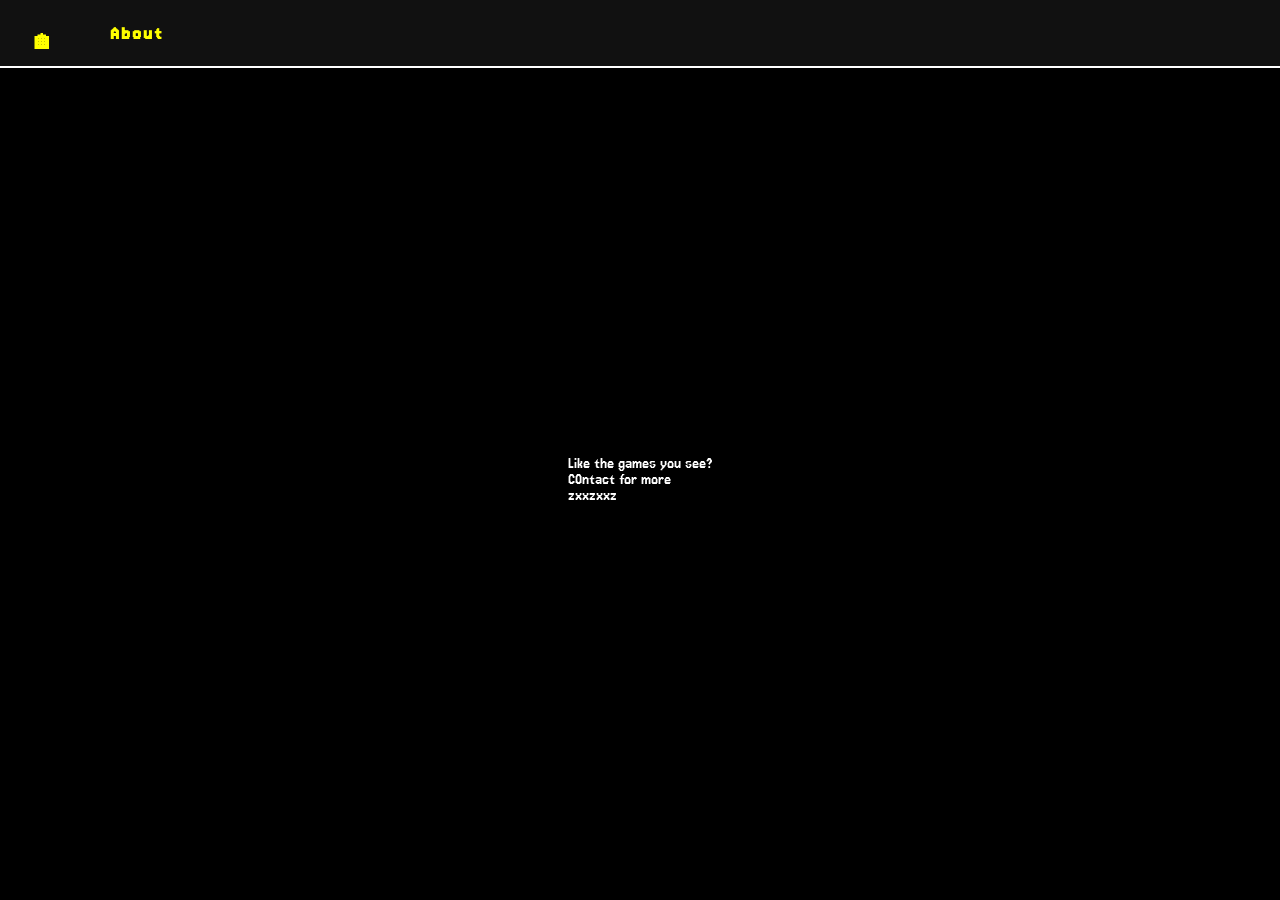
==== about.html @ 3f21e6b9 "Create Index and Contact Page" ====
<!DOCTYPE html>
<html lang="en">
<head>
  <meta charset="UTF-8">
  <title>Small Minigame</title>
  <link rel="stylesheet" href="./style.css">
  <STYLE>
    .navbar {
  font-family:"Jersey 15", sans-serif;
  width: 100%;
  background-color: #111;
  border-bottom: 2px solid #fff;
  display: flex;
  justify-content:flex-start;
  align-items:center;
  padding: 10px 30px;
  position: fixed;
  z-index: 100;
}
p{
    font-family:"Jersey 15", sans-serif;
}

  </STYLE>
</head>
<body>
  <!-- Navigation Bar -->
  <nav class="navbar">
    <div class="Home"><a href="#"><h1>🏠︎</h1></a></div>
    <div class="nav-brand">About</div>
  </nav>

  <p>
    Like the games you see?<br>

    COntact for more<br>
    zxxzxxz
  </p>

 
  <script src="./JS/utils.js"></script>
  <script src="./JS/classes.js"></script>
  <script src="./game.js"></script>
</body>
</html>
---- style.css ----
@import url('https://fonts.googleapis.com/css2?family=Jersey+15&display=swap');

* {
  box-sizing: border-box;
  margin: 0;
  padding: 0;
  font-family: 'Courier New', Courier, monospace;
}

body {
  background-color: #000;
  color: #fff;
  display: flex;
  flex-direction: column;
  align-items: center;
  justify-content: center;
  min-height: 100vh;
  padding-top: 80px; /* Gives headroom below fixed navbar */
  padding-bottom: 20px;
}
/* Navigation Bar */
.navbar {
  font-family:"Jersey 15", sans-serif;
  width: 100%;
  background-color: #111;
  border-bottom: 2px solid #fff;
  display: flex;
  justify-content: space-between;
  align-items: center;
  padding: 10px 30px;
  position: fixed;
  top: 0;
  left: 0;
  z-index: 100;
}
.Home a{
  text-decoration: none;
  color:#ffff00;
  margin-left:80px;
}

.nav-brand {
  font-family: inherit;
  font-size: 20px;
  font-weight: bold;
  color: #ffff00;
  letter-spacing: 2px;
}

.nav-links {
  list-style: none;
  display: flex;
  gap: 20px;
}

.nav-links a {
  color: #fff;
  text-decoration: none;
  font-weight: bold;
  font-size: 16px;
  transition: color 0.2s;
}

.nav-links a:hover {
  color: #ff7900;
}


#battle-container {
  width: 600px;
  display: flex;
  flex-direction: column;
  align-items: center;
  gap: 15px;
}

/* Enemy Area */
#enemy-area {
  height: 150px;
  display: flex;
  flex-direction: column;
  align-items: center;
  justify-content: center;
  position: relative;
}

#enemy-sprite {
  font-size: 80px;
}

#dialogue-bubble {
  position: absolute;
  right: -100px;
  top: 20px;
  background: #fff;
  color: #000;
  padding: 8px 12px;
  border-radius: 8px;
  font-weight: bold;
}

/* Arena Canvas */
#arena {
  border: 5px solid #fff;
  background-color: #000;
}

/* Stats */
#stats-bar {
  display: flex;
  gap: 20px;
  align-items: center;
  font-weight: bold;
  font-size: 18px;
}

#hp-container {
  display: flex;
  align-items: center;
  gap: 8px;
}

#hp-bar-bg {
  width: 100px;
  height: 20px;
  background-color: #c00;
}

#hp-bar-fill {
  width: 100%;
  height: 100%;
  background-color: #ff0;
}

/* Menu Buttons */
#menu-buttons {
  display: flex;
  justify-content: space-between;
  width: 100%;
}

.btn {
  background: transparent;
  border: 3px solid #ff7900;
  color: #ff7900;
  padding: 8px 24px;
  font-size: 20px;
  font-weight: bold;
  cursor: pointer;
}

.btn.active {
  background-color: #ff7900;
  color: #000;
}
/* Enemy HP Bar Styles */
#enemy-hp-container {
  position: absolute;
  top: -10px;
  display: flex;
  flex-direction: column;
  align-items: center;
  gap: 5px;
}

#enemy-hp-bg {
  width: 120px;
  height: 14px;
  background-color: #444;
  border: 2px solid #000;
}

#enemy-hp-fill {
  width: 100%;
  height: 100%;
  background-color: #00ff00;
  transition: width 0.3s ease;
}

#damage-text {
  color: #ff0000;
  font-size: 24px;
  font-weight: bold;
  text-shadow: 2px 2px 0px #000;
}

.hidden {
  display: none !important;
}
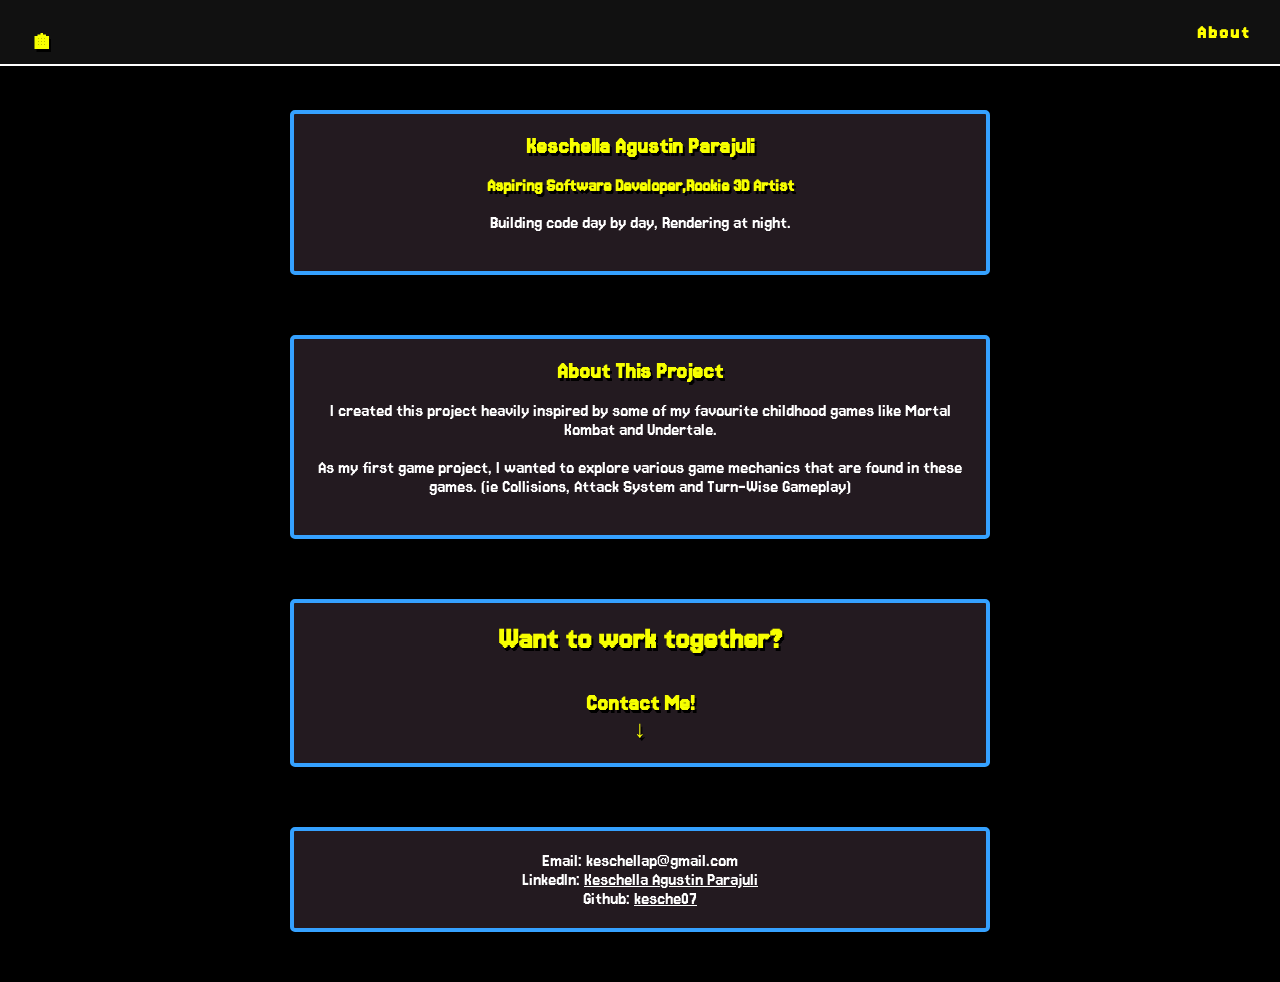
==== commit 04cb29a0: "Fix Index and About Page, added SEO" ====
--- a/about.html
+++ b/about.html
@@ -2,40 +2,129 @@
 <html lang="en">
 <head>
   <meta charset="UTF-8">
-  <title>Small Minigame</title>
+  <title>About&Contact</title>
   <link rel="stylesheet" href="./style.css">
-  <STYLE>
-    .navbar {
-  font-family:"Jersey 15", sans-serif;
-  width: 100%;
-  background-color: #111;
-  border-bottom: 2px solid #fff;
-  display: flex;
-  justify-content:flex-start;
-  align-items:center;
-  padding: 10px 30px;
-  position: fixed;
-  z-index: 100;
+
+  <!-- Primary SEO Metadata -->
+  <title>Arcade Games - Play Free Web Mini-Games</title>
+  <meta name="description" content="Play fun, interactive web mini-games right in your browser! Discover retro arcade games and challenges.">
+  <meta name="keywords" content="arcade games, mini games, browser games, free web games, retro gaming">
+  <meta name="author" content="Arcade Games">
+  <meta name="robots" content="index, follow">
+
+  <!-- Open Graph / Facebook / Discord / WhatsApp (Controls social sharing previews) -->
+  <meta property="og:type" content="website">
+  <meta property="og:url" content="https://kesche07.github.io/Minigame/"> <!-- Replace with your domain -->
+  <meta property="og:title" content="Arcade Games - Play Free Web Mini-Games">
+  <meta property="og:description" content="Play fun, interactive web mini-games right in your browser!">
+  <meta property="og:image" content="https://github.com/kesche07/Minigame/blob/main/Assets/background.png"> <!-- Link to a cover image -->
+
+  <!-- Twitter / X Cards -->
+  <meta name="twitter:card" content="summary_large_image">
+  <meta name="twitter:url" content="https://kesche07.github.io/Minigame/">
+  <meta name="twitter:title" content="Arcade Games - Play Free Web Mini-Games">
+  <meta name="twitter:description" content="Play fun, interactive web mini-games right in your browser!">
+  <meta name="twitter:image" content="https://github.com/kesche07/Minigame/blob/main/Assets/background.png">
+
+  <style>
+  @import url('https://fonts.googleapis.com/css2?family=Press+Start+2P&display=swap');
+
+hr{
+    border-style: none;
+    background-color: #ffffff;
+    width: 5px;
+    
+}
+p,a{
+  
+    background-color: inherit;
+    color:white; 
 }
 p{
-    font-family:"Jersey 15", sans-serif;
+  font-size: larger;
+}
+.item a:hover{
+    color:#35d7ff;
+}
+h1,h2,h3,h4,h5{
+    background-color: inherit;
+    text-shadow: 2px 3px 0px #000000;
+    color:#f7ff00;
+}
+p,h1,h2,h3,h4,h5,a{
+      font-family:"Jersey 15", sans-serif;
 }
 
-  </STYLE>
+
+.card{
+  text-align: center;
+    transition: .1s;
+    background-color: #231a20;
+    border: 4px solid #35a1ff;
+    border-radius: 5px;
+    box-shadow: 5px 5px 0 #000000;
+    color: #35a1ff;
+    margin:30px;
+    padding:20px;
+    width:90%;
+    max-width: 700px;
+}
+.card:hover{
+    transition: .1s;
+    transform: translate(5px, 5px);
+    box-shadow: none;
+    cursor: pointer;
+}
+  </style>
 </head>
 <body>
   <!-- Navigation Bar -->
   <nav class="navbar">
-    <div class="Home"><a href="#"><h1>🏠︎</h1></a></div>
+    <div class="Home"><a href="./index.html"><h1>🏠︎</h1></a></div>
     <div class="nav-brand">About</div>
   </nav>
 
-  <p>
-    Like the games you see?<br>
+  <audio id="bg-music" autoplay loop>
+  <source src="./Assets/Audios/indexbg.mp3" type="audio/mpeg">
+</audio>
 
-    COntact for more<br>
-    zxxzxxz
-  </p>
+  
+  <div class="card">      
+    <h2>Keschella Agustin Parajuli</h2><br>
+    <h3>Aspiring Software Developer,Rookie 3D Artist</h3>
+    <br>
+    <p >
+        Building code day by day, Rendering at night.
+        <br><br>  
+    </p>
+  </div> 
+
+  <div class="card">
+    <h2>About This Project</h2><br>
+    <p>I created this project heavily inspired by some of my 
+      favourite childhood games like Mortal Kombat and Undertale.
+      <br><br>
+      As my first game project, I wanted to explore various game mechanics that are found in these games.
+      (ie Collisions, Attack System and Turn-Wise Gameplay)
+      
+      <br><br>
+    </p>
+  </div>
+
+  <div class="card">
+  <div class="title"><h1>Want to work together?</h1><br><br>
+        <h2>Contact Me!<br>
+        ↓</h2>
+    </div>
+  </div>
+
+    <div class="card">
+        <p>
+            Email: keschellap@gmail.com<br>
+            LinkedIn: <a href="https://www.linkedin.com/in/keschella-parajuli-b09b5542b/">
+              Keschella Agustin Parajuli</a><br>
+            Github: <a href="https://github.com/kesche07">kesche07</a>
+        </p>
 
  
   <script src="./JS/utils.js"></script>
--- a/style.css
+++ b/style.css
@@ -31,7 +31,7 @@
   position: fixed;
   top: 0;
   left: 0;
-  z-index: 100;
+  /*z-index: 5;*/
 }
 .Home a{
   text-decoration: none;
@@ -65,125 +65,102 @@
   color: #ff7900;
 }
 
-
-#battle-container {
-  width: 600px;
+/* Overlay covering the full screen/game container */
+.overlay {
+  position: absolute;
+  top: 0;
+  left: 0;
+  width: 100%;
+  height: 100%;
+  background-color: rgba(0, 0, 0, 0.85); /* Dark background cover */
   display: flex;
-  flex-direction: column;
+  justify-content: center;
   align-items: center;
-  gap: 15px;
+  z-index: 100; /* Ensures overlay sits on top of canvas and health bars */
+  cursor: pointer;
+  user-select: none;
+}
+/* Center box styling */
+.overlay-content {
+  color: #ffffff;
+  text-align: center;
+  font-family: sans-serif;
+  padding: 30px;
+  border: 2px solid #ffffff;
+  border-radius: 12px;
+  background: rgba(20, 20, 20, 0.9);
 }
 
-/* Enemy Area */
-#enemy-area {
-  height: 150px;
-  display: flex;
-  flex-direction: column;
-  align-items: center;
-  justify-content: center;
-  position: relative;
+.overlay-content h2 {
+  font-size: 2rem;
+  margin-bottom: 15px;
 }
 
-#enemy-sprite {
-  font-size: 80px;
+.overlay-content ul {
+  list-style: none;
+  padding: 0;
+  font-size: 1.1rem;
+  line-height: 1.8;
 }
 
-#dialogue-bubble {
-  position: absolute;
-  right: -100px;
-  top: 20px;
-  background: #fff;
-  color: #000;
-  padding: 8px 12px;
-  border-radius: 8px;
-  font-weight: bold;
+.start-prompt {
+  margin-top: 25px;
+  font-size: 1.2rem;
+  color: #ffcc00;
+  animation: blink 1.2s infinite;
+}
+/* Controls Table Styling */
+.controls-table {
+  width: 100%;
+  border-collapse: collapse;
+  margin: 15px 0;
+  font-family: inherit;
 }
 
-/* Arena Canvas */
-#arena {
-  border: 5px solid #fff;
-  background-color: #000;
+.controls-table th, 
+.controls-table td {
+  padding: 8px 16px;
+  text-align: center;
+  border-bottom: 1px solid rgba(255, 255, 255, 0.15);
 }
 
-/* Stats */
-#stats-bar {
-  display: flex;
-  gap: 20px;
-  align-items: center;
-  font-weight: bold;
-  font-size: 18px;
+.controls-table th {
+  font-size: 1.1rem;
+  color: #ffcc00;
+  border-bottom: 2px solid #ffcc00;
+  text-transform: uppercase;
 }
 
-#hp-container {
-  display: flex;
-  align-items: center;
-  gap: 8px;
+.controls-table td:first-child {
+  text-align: left;
+  font-weight: bold;
+  color: #ddd;
 }
 
-#hp-bar-bg {
-  width: 100px;
-  height: 20px;
-  background-color: #c00;
+/* Accent headers for player distinction */
+.p1-header {
+  color: #ff4d4d !important;
 }
 
-#hp-bar-fill {
-  width: 100%;
-  height: 100%;
-  background-color: #ff0;
+.p2-header {
+  color: #4d94ff !important;
 }
 
-/* Menu Buttons */
-#menu-buttons {
-  display: flex;
-  justify-content: space-between;
-  width: 100%;
+/* Keyboard key badge styling */
+kbd {
+  background-color: #222;
+  border: 1px solid #666;
+  border-radius: 4px;
+  box-shadow: 0 2px 0 #000;
+  color: #fff;
+  display: inline-block;
+  font-size: 0.9rem;
+  padding: 2px 6px;
+  min-width: 24px;
 }
 
-.btn {
-  background: transparent;
-  border: 3px solid #ff7900;
-  color: #ff7900;
-  padding: 8px 24px;
-  font-size: 20px;
-  font-weight: bold;
-  cursor: pointer;
-}
-
-.btn.active {
-  background-color: #ff7900;
-  color: #000;
-}
-/* Enemy HP Bar Styles */
-#enemy-hp-container {
-  position: absolute;
-  top: -10px;
-  display: flex;
-  flex-direction: column;
-  align-items: center;
-  gap: 5px;
-}
-
-#enemy-hp-bg {
-  width: 120px;
-  height: 14px;
-  background-color: #444;
-  border: 2px solid #000;
-}
-
-#enemy-hp-fill {
-  width: 100%;
-  height: 100%;
-  background-color: #00ff00;
-  transition: width 0.3s ease;
-}
-
-#damage-text {
-  color: #ff0000;
-  font-size: 24px;
-  font-weight: bold;
-  text-shadow: 2px 2px 0px #000;
-}
-
-.hidden {
-  display: none !important;
+/* Blinking effect for "Click to Start" */
+@keyframes blink {
+  0%, 100% { opacity: 1; }
+  50% { opacity: 0.3; }
 }
